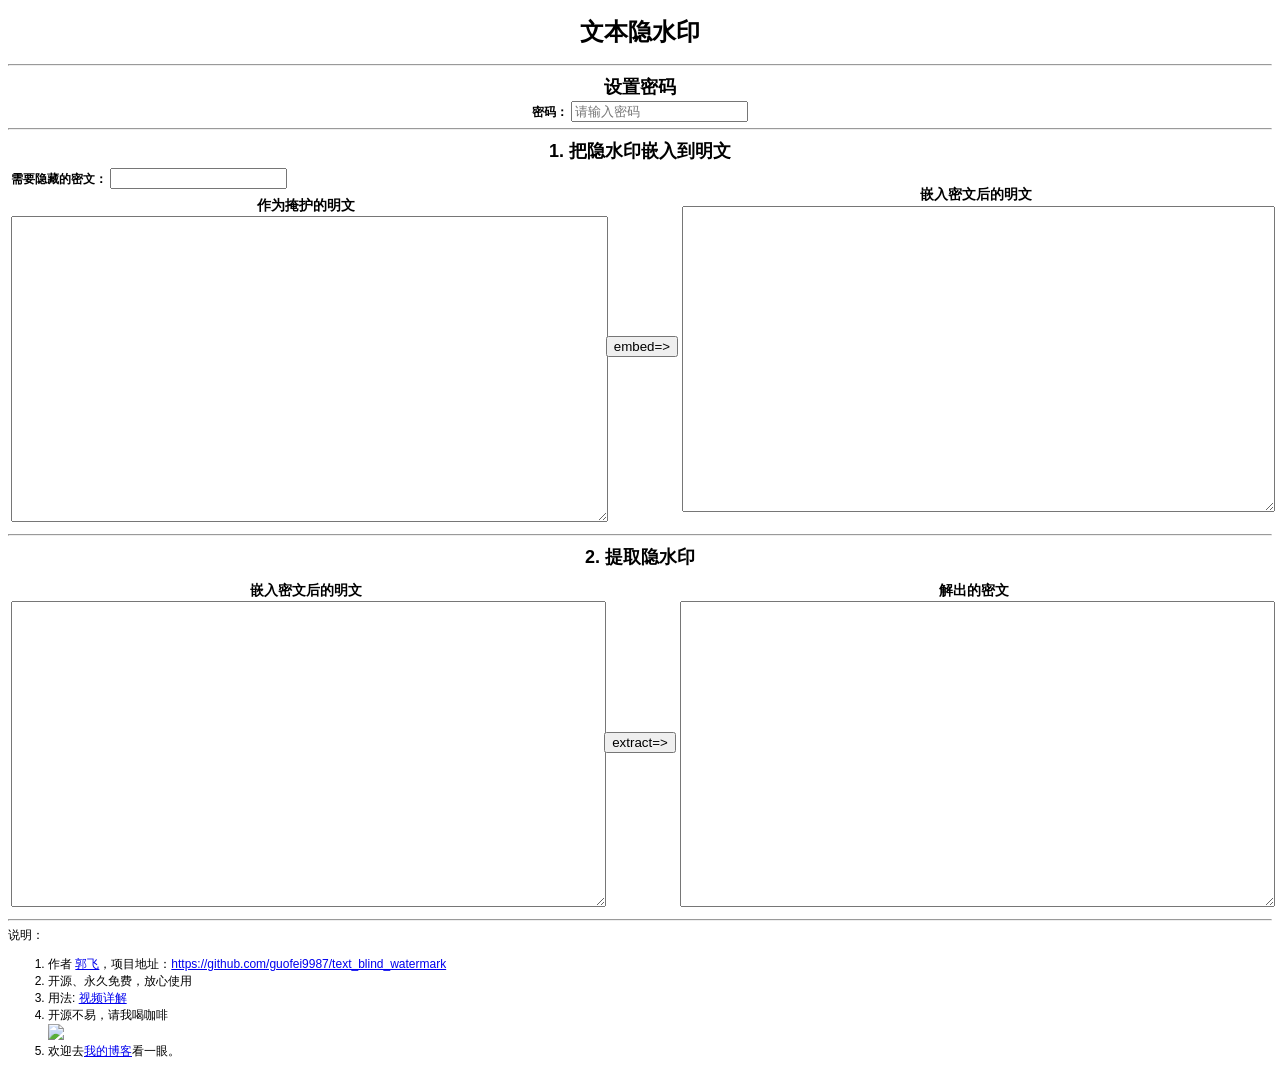
==== app/hidden_watermark/text_hidden_watermark.html @ 79f03d35 "add html for text_blind_watermark" ====
<!doctype html>
<html lang="zh-CN">
<head>
    <meta charset="utf-8">
    <meta http-equiv="X-UA-Compatible" content="IE=Edge,chrome=1">
    <title>文本隐水印</title>
    <style>
        body {
            font-size: 12px;
            font-family: Sans-Serif;
        }

        h2,h3 {
            margin: 0.5em 0 0.1em;
            text-align: center;
        }

        .top {
            text-align: center;
        }

        .textInput {
            display: block;
        }

        .textOutput {
            display: block;
        }

        textarea {
            width: 100%;
            height: 300px;
        }

        label:hover {
            text-decoration: underline;
            cursor: pointer;
        }

    </style>
</head>

<body>
<h1 class="top">文本隐水印</h1>

<hr>

<h2 class="top">设置密码</h2>
<div class="top">
    <strong>密码：</strong>
    <input id="password" type="text" name="" value="" placeholder="请输入密码">
</div>

<hr>

<h2 class="top">1. 把隐水印嵌入到明文</h2>
<table width="100%">
    <tr>
        <td width="48%">
            <div class="textInput">
                <strong>需要隐藏的密文：</strong>
                <input id="wm" type="text" name="" value="">

                <h3>作为掩护的明文</h3>
                <textarea id="baseText"></textarea>
            </div>
        </td>

        <td width="4%" align="middle">
            <button type="button" id="embedBtn">embed=&gt;</button>
        </td>

        <td width="48%">
            <div class="textOutput">
                <h3>嵌入密文后的明文</h3>
                <textarea id="newText" readonly="readonly"></textarea>
            </div>
        </td>
    </tr>
</table>

<hr>
<h2 class="top">2. 提取隐水印</h2>

<table>
    <tr>
        <td>
            <h3>嵌入密文后的明文</h3>
            <textarea id="text_embed2"></textarea>
        </td>

        <td width="4%" align="middle">
            <button type="button" id="extractBtn">extract=&gt;</button>
        </td>

        <td>
            <h3>解出的密文</h3>
            <textarea id="wm_extract" readonly="readonly"></textarea>
        </td>
    </tr>
</table>

<hr>

说明：<br>
<ol>
    <li>作者 <a href="https://github.com/guofei9987">郭飞</a>，项目地址：<a href="https://github.com/guofei9987/text_blind_watermark">https://github.com/guofei9987/text_blind_watermark</a></li>
    <li>开源、永久免费，放心使用</li>
    <li>用法: <a href="https://www.bilibili.com/video/bv1m3411s7kT">视频详解</a></li>
    <li>开源不易，请我喝咖啡</li>
    <img src="https://www.guofei.site/public/donate/WeChatQR.jpg" width=150 heght=150><br>
    <li>欢迎去<a href="https://www.guofei.site/">我的博客</a>看一眼。</li>
</ol>

<script type="module">
    import init, { Watermarker } from "./pkg/wasm_text_watermark.js";

    async function run() {
        await init();

        let watermarker = null; // Watermarker 实例

        // 获取 DOM 元素
        const passwordInput = document.getElementById("password");
        const embedBtn = document.getElementById("embedBtn");
        const extractBtn = document.getElementById("extractBtn");

        // 初始化 Watermarker 实例
        function createWatermarker(password) {
            try {
                return new Watermarker(password);
            } catch (e) {
                console.error("初始化 Watermarker 失败:", e);
                alert("密码无效，请重新输入！");
                return null;
            }
        }

        passwordInput.addEventListener("change", () => {
            const password = passwordInput.value;
            if (password) {
                watermarker = createWatermarker(password);
            } else {
                alert("密码不能为空！");
            }
        });

        embedBtn.addEventListener("click", () => {
            if (!watermarker) {
                alert("请先设置密码！");
                return;
            }

            const wm = document.getElementById("wm").value;
            const baseText = document.getElementById("baseText").value;

            if (!wm) {
                alert("请输入需要隐藏的密文！");
                return;
            }

            if (!baseText) {
                alert("请输入作为掩护的明文！");
                return;
            }

            try {
                const textWithWm = watermarker.embed(baseText, wm);
                document.getElementById("newText").value = textWithWm;
            } catch (e) {
                console.error(e);
                alert("嵌入水印时出错！");
            }
        });

        extractBtn.addEventListener("click", () => {
            if (!watermarker) {
                alert("请先设置密码！");
                return;
            }

            const textWithWm = document.getElementById("text_embed2").value;

            if (!textWithWm) {
                alert("请输入嵌入水印后的明文！");
                return;
            }

            try {
                const extractedWm = watermarker.extract(textWithWm);
                document.getElementById("wm_extract").value = extractedWm;
            } catch (e) {
                console.error(e);
                alert("提取水印时出错！");
            }
        });
    }

    run();
</script>
</body>
</html>
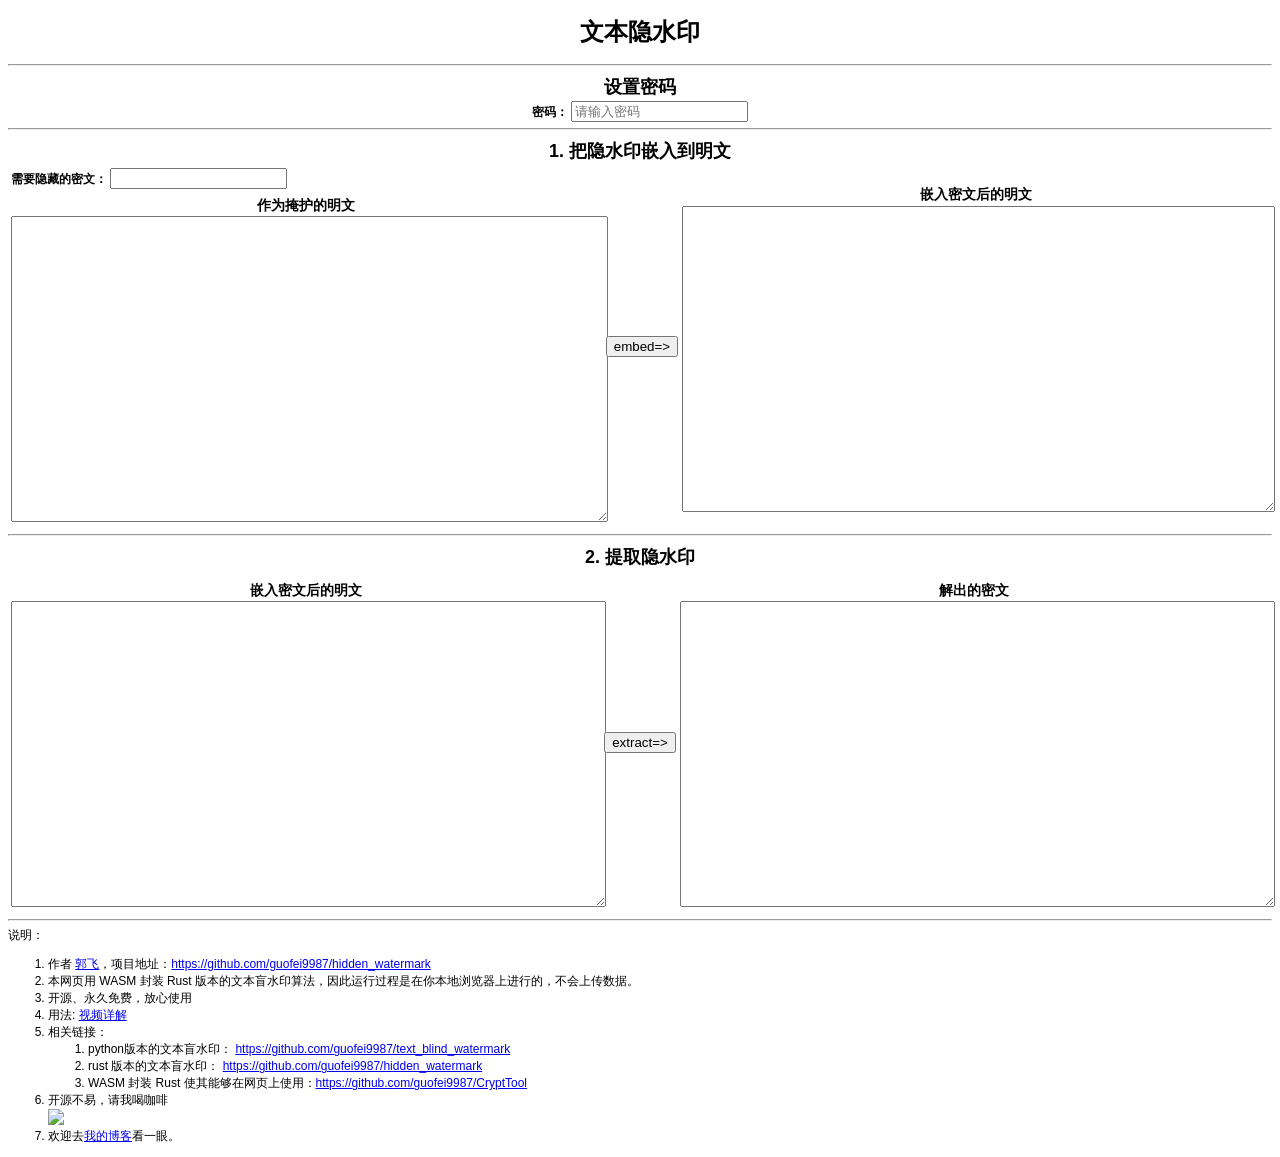
==== commit f920448c: "update" ====
--- a/app/hidden_watermark/text_hidden_watermark.html
+++ b/app/hidden_watermark/text_hidden_watermark.html
@@ -104,9 +104,17 @@
 
 说明：<br>
 <ol>
-    <li>作者 <a href="https://github.com/guofei9987">郭飞</a>，项目地址：<a href="https://github.com/guofei9987/text_blind_watermark">https://github.com/guofei9987/text_blind_watermark</a></li>
+    <li>作者 <a href="https://github.com/guofei9987">郭飞</a>，项目地址：<a href="https://github.com/guofei9987/hidden_watermark">https://github.com/guofei9987/hidden_watermark</a></li>
+    <li>本网页用 WASM 封装 Rust 版本的文本盲水印算法，因此运行过程是在你本地浏览器上进行的，不会上传数据。</li>
     <li>开源、永久免费，放心使用</li>
     <li>用法: <a href="https://www.bilibili.com/video/bv1m3411s7kT">视频详解</a></li>
+    <li>相关链接：
+        <ol>
+            <li>python版本的文本盲水印： <a href="https://github.com/guofei9987/text_blind_watermark">https://github.com/guofei9987/text_blind_watermark</a></li>
+            <li>rust 版本的文本盲水印： <a href="https://github.com/guofei9987/hidden_watermark">https://github.com/guofei9987/hidden_watermark</a></li>
+            <li>WASM 封装 Rust 使其能够在网页上使用：<a href="https://github.com/guofei9987/CryptTool">https://github.com/guofei9987/CryptTool</a></li>
+        </ol>
+    </li>
     <li>开源不易，请我喝咖啡</li>
     <img src="https://www.guofei.site/public/donate/WeChatQR.jpg" width=150 heght=150><br>
     <li>欢迎去<a href="https://www.guofei.site/">我的博客</a>看一眼。</li>
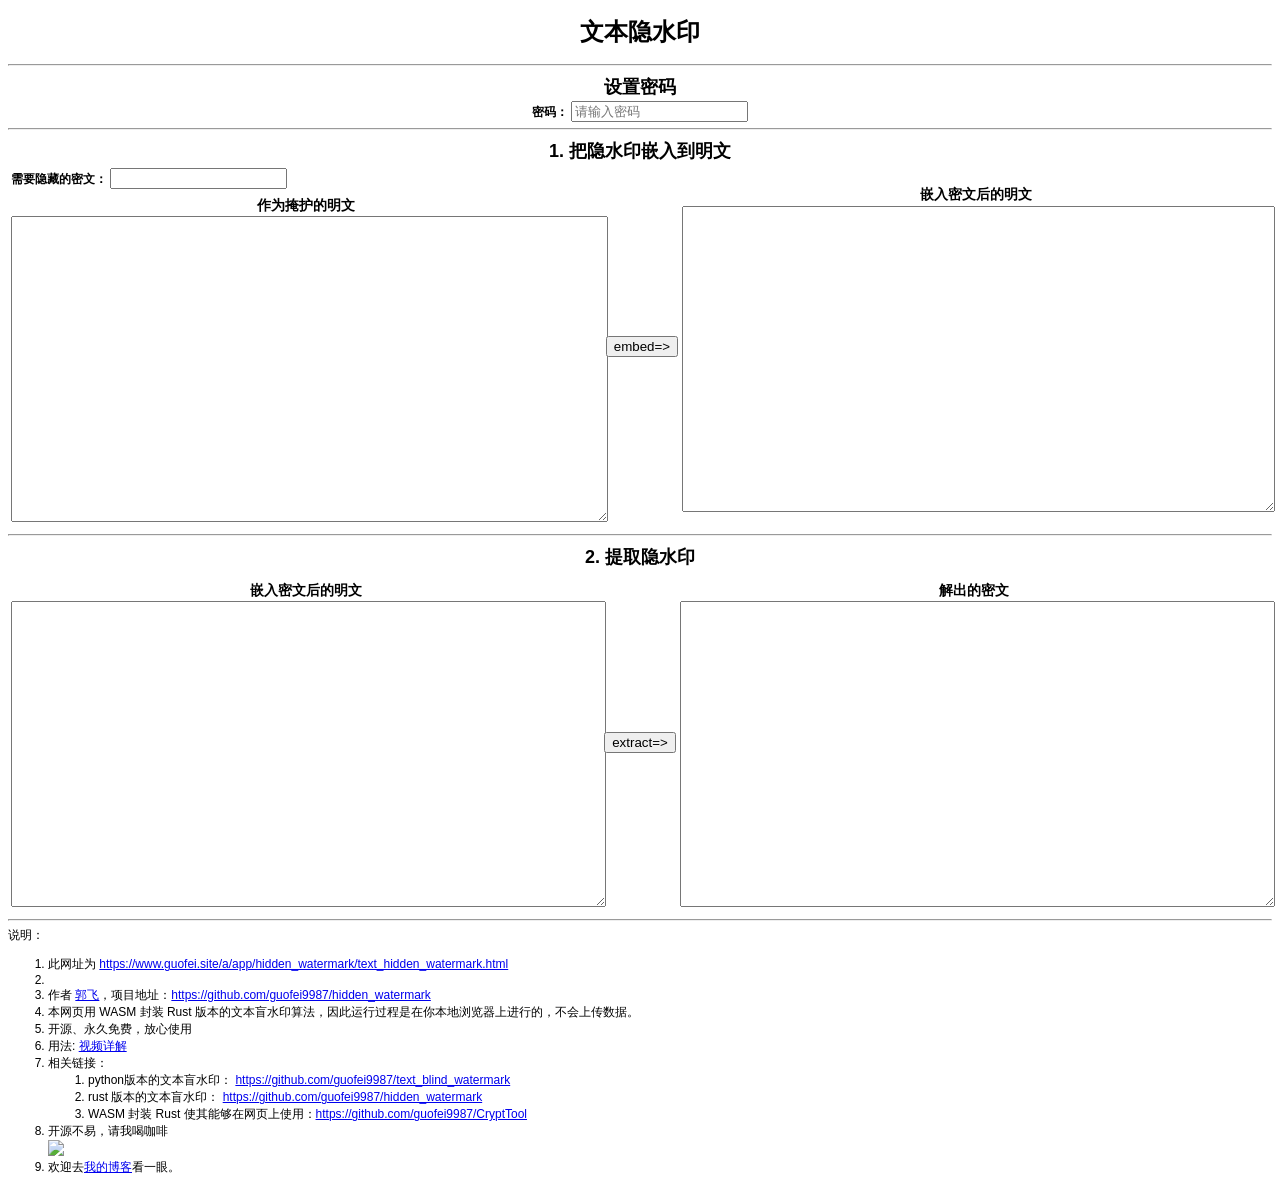
==== commit fe339315: "update" ====
--- a/app/hidden_watermark/text_hidden_watermark.html
+++ b/app/hidden_watermark/text_hidden_watermark.html
@@ -104,6 +104,7 @@
 
 说明：<br>
 <ol>
+    <li>此网址为 <a href="https://www.guofei.site/a/app/hidden_watermark/text_hidden_watermark.html">https://www.guofei.site/a/app/hidden_watermark/text_hidden_watermark.html</a><li>
     <li>作者 <a href="https://github.com/guofei9987">郭飞</a>，项目地址：<a href="https://github.com/guofei9987/hidden_watermark">https://github.com/guofei9987/hidden_watermark</a></li>
     <li>本网页用 WASM 封装 Rust 版本的文本盲水印算法，因此运行过程是在你本地浏览器上进行的，不会上传数据。</li>
     <li>开源、永久免费，放心使用</li>
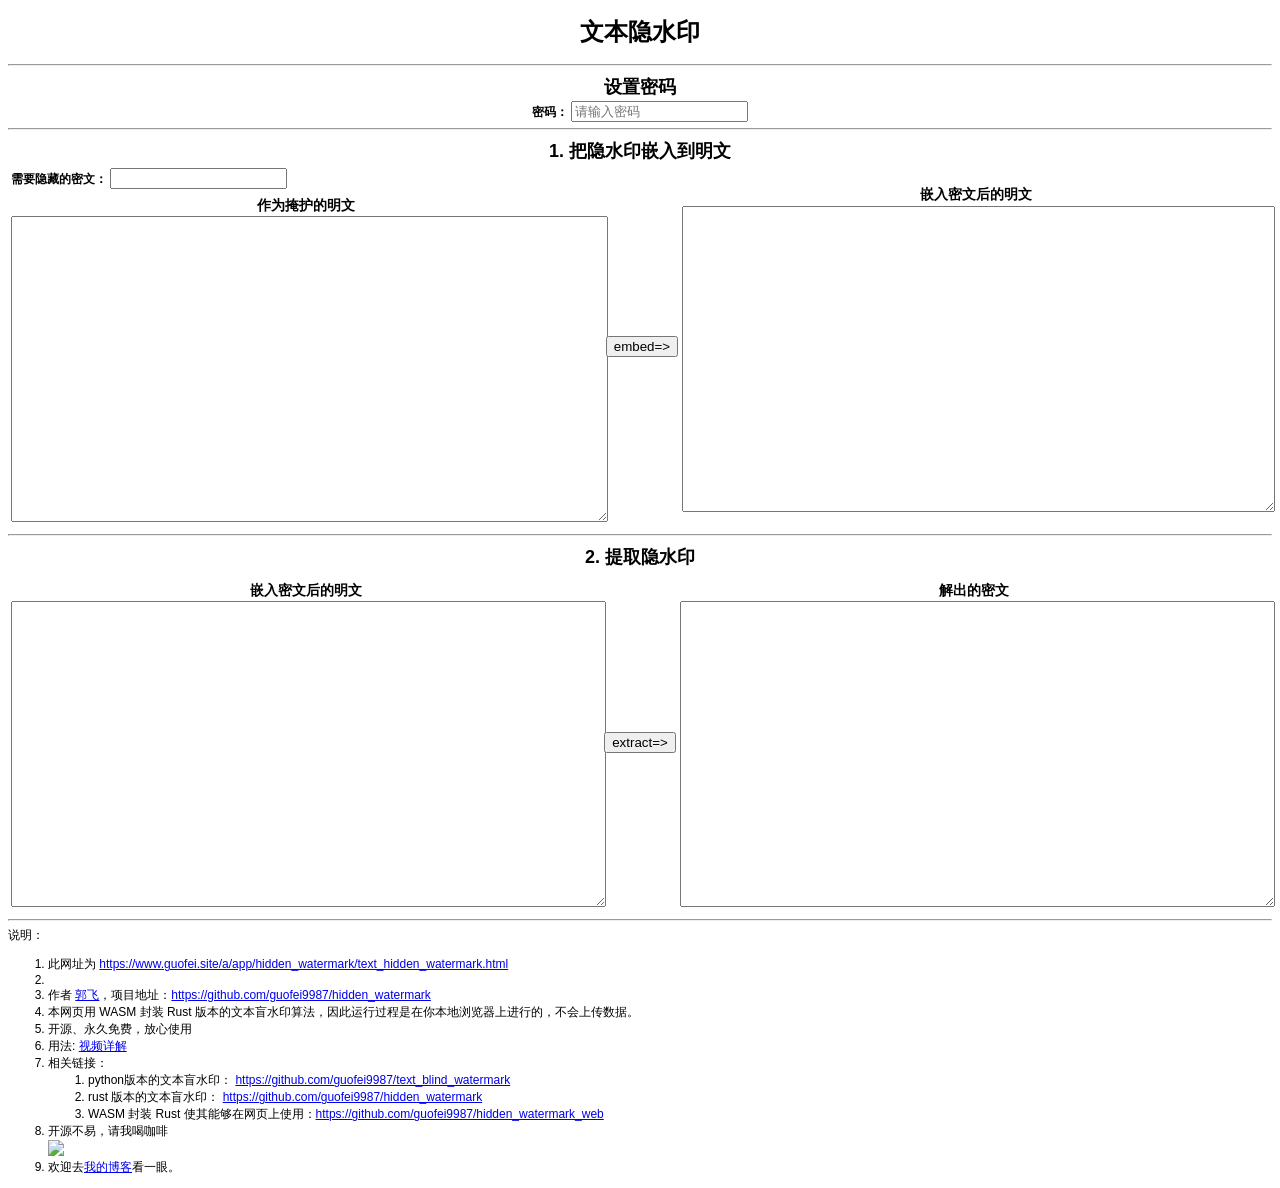
==== commit bcbd9d68: "change  repo of wasm wrapper" ====
--- a/app/hidden_watermark/text_hidden_watermark.html
+++ b/app/hidden_watermark/text_hidden_watermark.html
@@ -113,7 +113,7 @@
         <ol>
             <li>python版本的文本盲水印： <a href="https://github.com/guofei9987/text_blind_watermark">https://github.com/guofei9987/text_blind_watermark</a></li>
             <li>rust 版本的文本盲水印： <a href="https://github.com/guofei9987/hidden_watermark">https://github.com/guofei9987/hidden_watermark</a></li>
-            <li>WASM 封装 Rust 使其能够在网页上使用：<a href="https://github.com/guofei9987/CryptTool">https://github.com/guofei9987/CryptTool</a></li>
+            <li>WASM 封装 Rust 使其能够在网页上使用：<a href="hhttps://github.com/guofei9987/hidden_watermark_web">https://github.com/guofei9987/hidden_watermark_web</a></li>
         </ol>
     </li>
     <li>开源不易，请我喝咖啡</li>
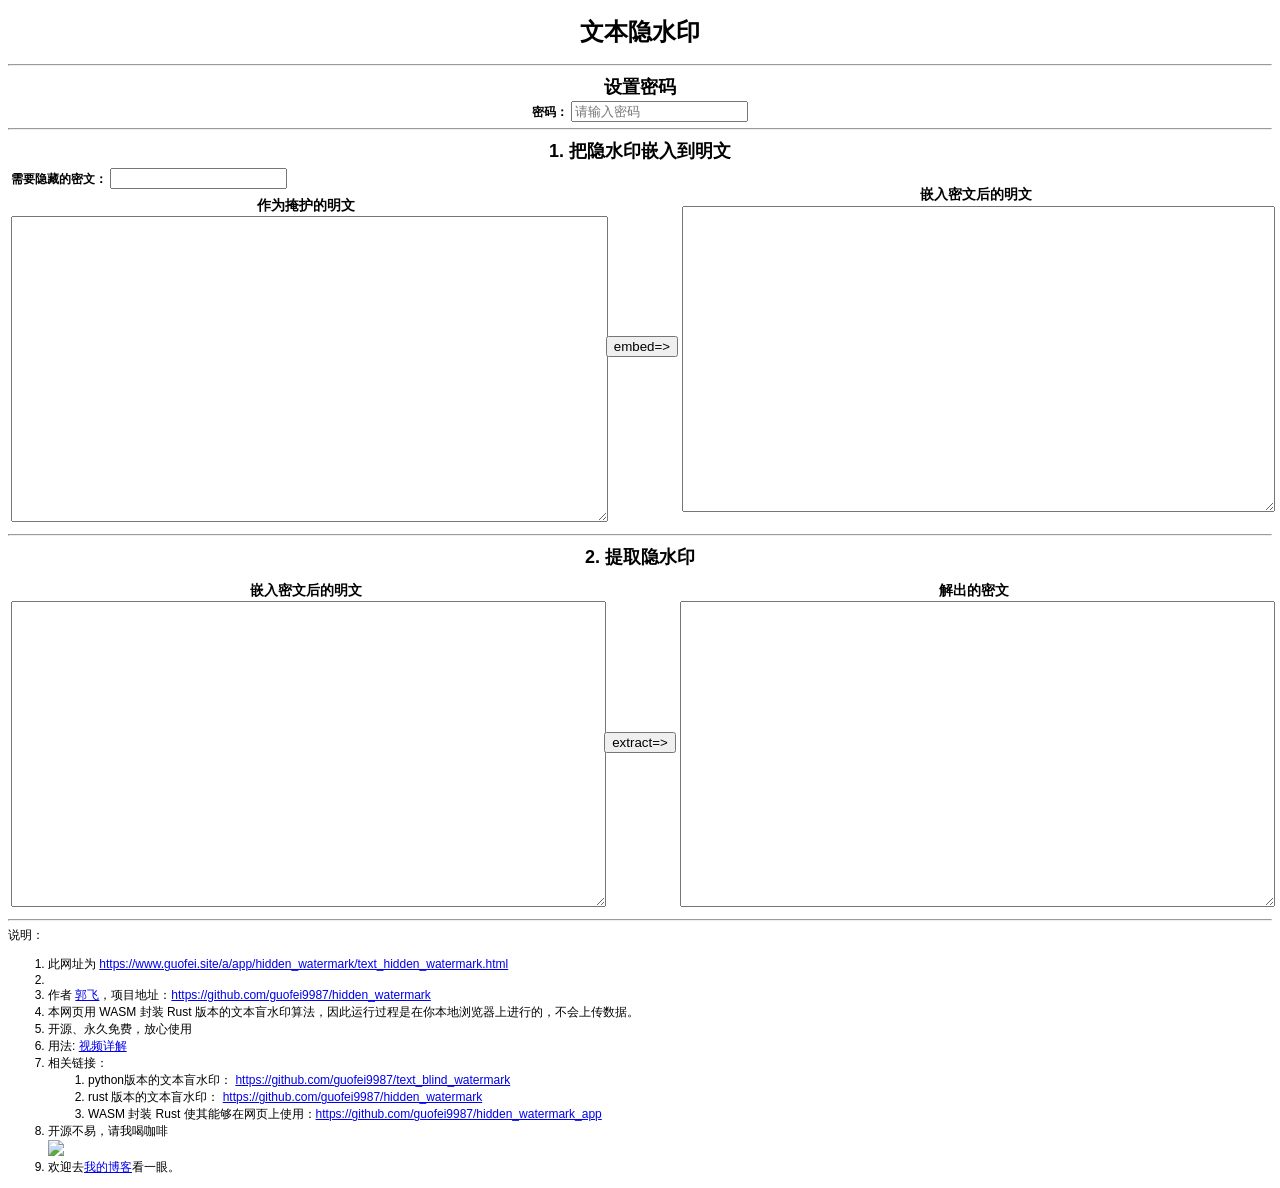
==== commit 9d2edc57: "update" ====
--- a/app/hidden_watermark/text_hidden_watermark.html
+++ b/app/hidden_watermark/text_hidden_watermark.html
@@ -113,7 +113,7 @@
         <ol>
             <li>python版本的文本盲水印： <a href="https://github.com/guofei9987/text_blind_watermark">https://github.com/guofei9987/text_blind_watermark</a></li>
             <li>rust 版本的文本盲水印： <a href="https://github.com/guofei9987/hidden_watermark">https://github.com/guofei9987/hidden_watermark</a></li>
-            <li>WASM 封装 Rust 使其能够在网页上使用：<a href="hhttps://github.com/guofei9987/hidden_watermark_web">https://github.com/guofei9987/hidden_watermark_web</a></li>
+            <li>WASM 封装 Rust 使其能够在网页上使用：<a href="hhttps://github.com/guofei9987/app">https://github.com/guofei9987/hidden_watermark_app</a></li>
         </ol>
     </li>
     <li>开源不易，请我喝咖啡</li>
